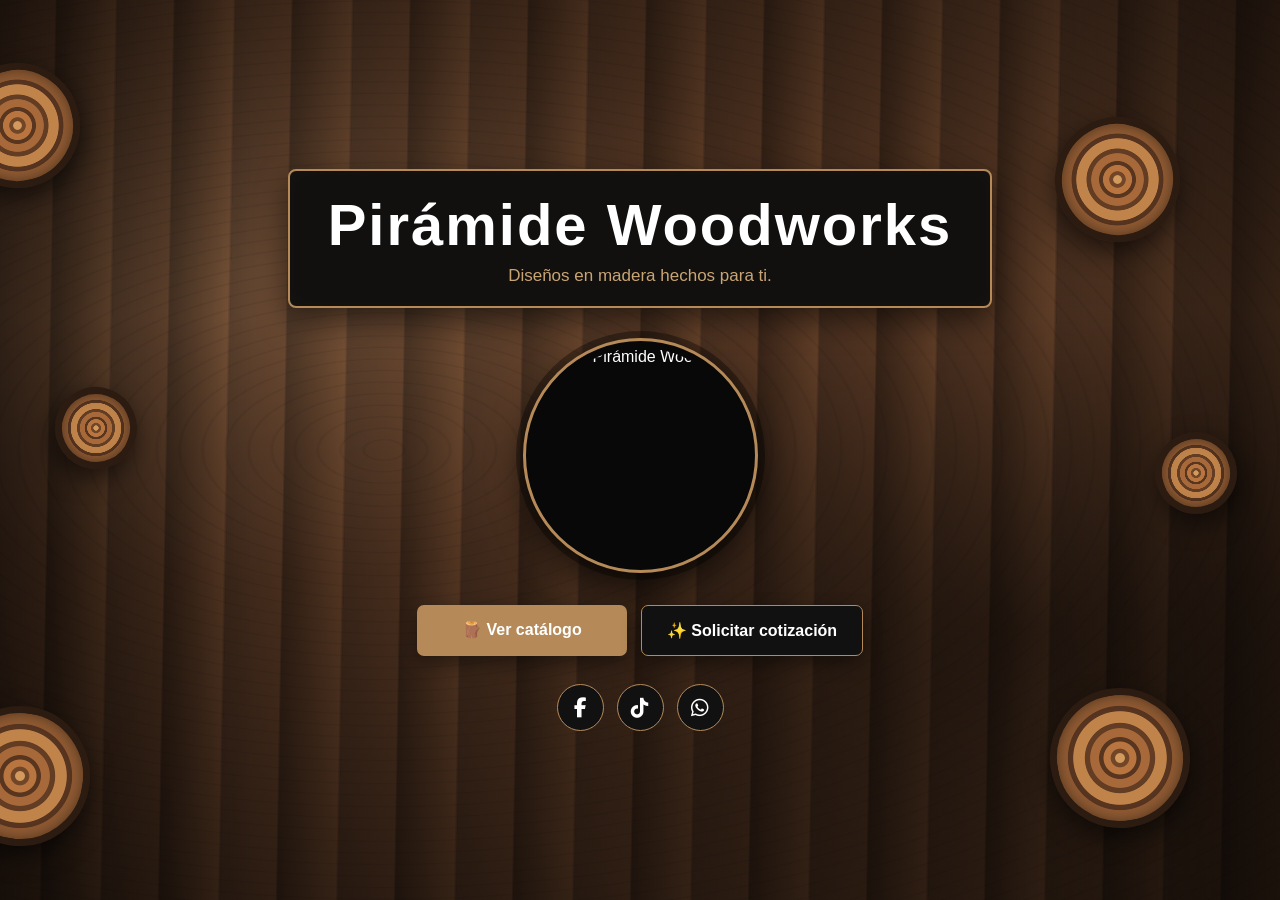
==== index.html @ f096bdb3 "Add files via upload" ====
<!DOCTYPE html>
<html lang="es">

<head>
    <meta charset="UTF-8">
    <meta name="viewport" content="width=device-width, initial-scale=1.0">

    <title>Pirámide Woodworks</title>

    <link rel="stylesheet"
        href="https://cdnjs.cloudflare.com/ajax/libs/font-awesome/6.5.2/css/all.min.css">

    <style>
        * {
            box-sizing: border-box;
            margin: 0;
            padding: 0;
        }

        body {
            font-family: Arial, sans-serif;
            color: #fff;
            min-height: 100vh;
            background: #17120e;
        }

        /* =========================
           FONDO DE MADERA
        ========================== */

        .portada {
            min-height: 100vh;
            position: relative;
            overflow: hidden;

            background:
                radial-gradient(
                    ellipse at 20% 30%,
                    rgba(255, 220, 170, 0.12),
                    transparent 35%
                ),
                radial-gradient(
                    ellipse at 80% 70%,
                    rgba(0, 0, 0, 0.45),
                    transparent 40%
                ),
                repeating-linear-gradient(
                    91deg,
                    #4a3020 0px,
                    #5b3a25 55px,
                    #3b2619 57px,
                    #68432a 115px,
                    #452c1d 118px
                );
        }

        /* Vetas irregulares */

        .portada::before {
            content: "";
            position: absolute;
            inset: 0;

            background:
                repeating-radial-gradient(
                    ellipse at 30% 50%,
                    transparent 0px,
                    transparent 18px,
                    rgba(30, 16, 8, 0.12) 20px,
                    transparent 23px
                );

            opacity: .7;
            mix-blend-mode: multiply;
            pointer-events: none;
        }

        /* Oscurecimiento elegante */

        .portada::after {
            content: "";
            position: absolute;
            inset: 0;
            background:
                linear-gradient(
                    90deg,
                    rgba(0,0,0,.45),
                    transparent 20%,
                    transparent 80%,
                    rgba(0,0,0,.45)
                ),
                linear-gradient(
                    180deg,
                    rgba(0,0,0,.35),
                    transparent 35%,
                    rgba(0,0,0,.5)
                );
            pointer-events: none;
        }

        /* =========================
           TRONCOS LATERALES
        ========================== */

        .troncos {
            position: absolute;
            top: 0;
            bottom: 0;
            width: 180px;
            z-index: 2;
            pointer-events: none;
        }

        .izquierda {
            left: 0;
        }

        .derecha {
            right: 0;
        }

        .corte-tronco {
            position: absolute;
            border-radius: 50%;

            background:
                radial-gradient(
                    ellipse at center,
                    #d29a5c 0 5%,
                    #704528 6% 10%,
                    #b8753f 11% 18%,
                    #58351f 19% 23%,
                    #a8693a 24% 33%,
                    #633c24 34% 39%,
                    #c0844b 40% 52%,
                    #56341f 53% 58%,
                    #8d5932 59% 72%,
                    #45291a 73% 100%
                );

            border: 7px solid #2b1b11;

            box-shadow:
                0 10px 25px rgba(0,0,0,.55),
                inset 0 0 12px rgba(0,0,0,.4);
        }

        .corte-tronco:nth-child(1) {
            width: 125px;
            height: 125px;
            top: 7%;
            left: -45px;
            transform: rotate(-14deg);
        }

        .corte-tronco:nth-child(2) {
            width: 82px;
            height: 82px;
            top: 43%;
            left: 55px;
            transform: rotate(20deg);
        }

        .corte-tronco:nth-child(3) {
            width: 140px;
            height: 140px;
            bottom: 6%;
            left: -50px;
            transform: rotate(9deg);
        }

        .derecha .corte-tronco:nth-child(1) {
            top: 13%;
            right: -45px;
            transform: rotate(15deg);
        }

        .derecha .corte-tronco:nth-child(2) {
            top: 48%;
            right: 55px;
            transform: rotate(-18deg);
        }

        .derecha .corte-tronco:nth-child(3) {
            bottom: 8%;
            right: -50px;
            transform: rotate(-10deg);
        }

        /* =========================
           CONTENIDO
        ========================== */

        .contenido {
            position: relative;
            z-index: 5;

            min-height: 100vh;
            width: min(850px, calc(100% - 40px));

            margin: auto;
            padding: 45px 20px;

            display: flex;
            flex-direction: column;
            align-items: center;
            justify-content: center;

            text-align: center;
        }

        /* =========================
           PLACA NEGRA
        ========================== */

        .placa {
            background: #11100f;

            border: 2px solid #b58a58;
            border-radius: 8px;

            padding: 20px 38px;

            box-shadow:
                0 12px 30px rgba(0,0,0,.55),
                inset 0 0 20px rgba(255,255,255,.025);

            margin-bottom: 30px;
        }

        .placa h1 {
            font-size: clamp(34px, 7vw, 58px);
            letter-spacing: 2px;
            color: #fff;
        }

        .placa p {
            margin-top: 8px;
            color: #c9a574;
            font-size: 17px;
        }

        /* =========================
           LOGO
        ========================== */

        .logo-contenedor {
            width: 235px;
            height: 235px;

            padding: 7px;
            border-radius: 50%;

            background: #080808;

            border: 3px solid #b58a58;

            box-shadow:
                0 15px 35px rgba(0,0,0,.65),
                0 0 0 7px rgba(0,0,0,.35);

            margin-bottom: 32px;
        }

        .logo-contenedor img {
            width: 100%;
            height: 100%;

            display: block;

            border-radius: 50%;

            object-fit: cover;
        }

        /* =========================
           BOTONES
        ========================== */

        .botones {
            display: flex;
            flex-wrap: wrap;
            justify-content: center;
            gap: 14px;

            margin-bottom: 28px;
        }

        .boton {
            min-width: 210px;

            padding: 15px 25px;

            border-radius: 7px;

            text-decoration: none;

            font-size: 16px;
            font-weight: bold;

            transition: .2s;

            box-shadow: 0 7px 18px rgba(0,0,0,.4);
        }

        .boton:hover {
            transform: translateY(-3px);
        }

        .catalogo {
            background: #b58a58;
            color: #fff;
        }

        .cotizacion {
            background: #111;
            color: #fff;
            border: 1px solid #b58a58;
        }

        /* =========================
           REDES
        ========================== */

        .redes {
            display: flex;
            gap: 13px;
        }

        .red-social {
            width: 47px;
            height: 47px;

            display: flex;
            align-items: center;
            justify-content: center;

            border-radius: 50%;

            background: #111;
            color: #fff;

            border: 1px solid #b58a58;

            text-decoration: none;

            font-size: 20px;

            transition: .2s;
        }

        .red-social:hover {
            transform: translateY(-3px);
            background: #b58a58;
        }

        /* =========================
           CELULAR
        ========================== */

        @media (max-width: 650px) {

            .troncos {
                width: 85px;
                opacity: .75;
            }

            .corte-tronco {
                width: 75px !important;
                height: 75px !important;
            }

            .troncos .corte-tronco:nth-child(2) {
                display: none;
            }

            .contenido {
                width: calc(100% - 25px);
                padding: 35px 10px;
            }

            .placa {
                padding: 18px 15px;
            }

            .placa h1 {
                font-size: 34px;
            }

            .logo-contenedor {
                width: 190px;
                height: 190px;
            }

            .botones {
                flex-direction: column;
                width: 100%;
                max-width: 300px;
            }

            .boton {
                width: 100%;
            }
        }
    </style>
</head>

<body>

    <div class="portada">

        <!-- TRONCOS -->
        <div class="troncos izquierda">
            <div class="corte-tronco"></div>
            <div class="corte-tronco"></div>
            <div class="corte-tronco"></div>
        </div>

        <div class="troncos derecha">
            <div class="corte-tronco"></div>
            <div class="corte-tronco"></div>
            <div class="corte-tronco"></div>
        </div>

        <!-- CONTENIDO -->
        <main class="contenido">

            <div class="placa">
                <h1>Pirámide Woodworks</h1>
                <p>Diseños en madera hechos para ti.</p>
            </div>

            <div class="logo-contenedor">
                <img src="imagenes/logo.jpeg"
                     alt="Logo Pirámide Woodworks">
            </div>

            <div class="botones">

                <a href="catalogo.html"
                   class="boton catalogo">
                    🪵 Ver catálogo
                </a>

                <a href="Cotizacion.html"
                   class="boton cotizacion">
                    ✨ Solicitar cotización
                </a>

            </div>

            <div class="redes">

                <a href="https://www.facebook.com/share/19JBxtRajm/"
                   target="_blank"
                   class="red-social"
                   aria-label="Facebook">
                    <i class="fa-brands fa-facebook-f"></i>
                </a>

                <a href="https://www.tiktok.com/@pirmide.woodworks?_r=1&_t=ZS-99ytydtc2sP"
                   target="_blank"
                   class="red-social"
                   aria-label="TikTok">
                    <i class="fa-brands fa-tiktok"></i>
                </a>

                <a href="https://wa.me/528991194289"
                   target="_blank"
                   class="red-social"
                   aria-label="WhatsApp">
                    <i class="fa-brands fa-whatsapp"></i>
                </a>

            </div>

        </main>

    </div>

</body>

</html>
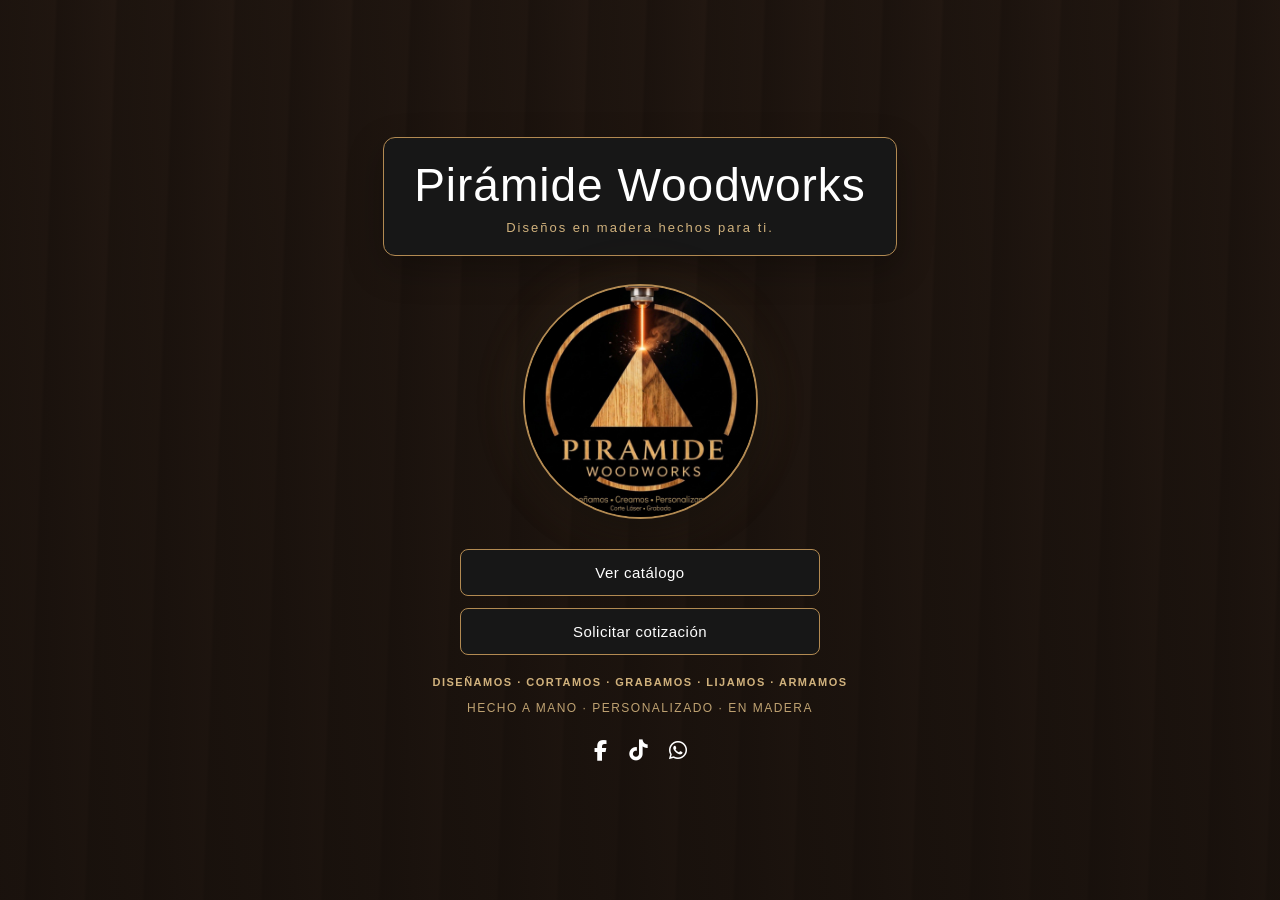
==== commit d2c29333: "Add files via upload" ====
--- a/index.html
+++ b/index.html
@@ -1,405 +1,187 @@
 <!DOCTYPE html>
 <html lang="es">
-
 <head>
     <meta charset="UTF-8">
     <meta name="viewport" content="width=device-width, initial-scale=1.0">
 
     <title>Pirámide Woodworks</title>
 
-    <link rel="stylesheet"
-        href="https://cdnjs.cloudflare.com/ajax/libs/font-awesome/6.5.2/css/all.min.css">
+    <link
+        rel="stylesheet"
+        href="https://cdnjs.cloudflare.com/ajax/libs/font-awesome/6.5.2/css/all.min.css"
+    >
 
     <style>
+        :root {
+            --negro: #171717;
+            --blanco: #ffffff;
+            --dorado: #b28a52;
+            --dorado-claro: #d1b27d;
+        }
+
         * {
             box-sizing: border-box;
+        }
+
+        body {
             margin: 0;
-            padding: 0;
-        }
-
-        body {
-            font-family: Arial, sans-serif;
-            color: #fff;
             min-height: 100vh;
-            background: #17120e;
-        }
-
-        /* =========================
-           FONDO DE MADERA
-        ========================== */
+            background:
+                linear-gradient(
+                    rgba(20, 14, 10, 0.78),
+                    rgba(20, 14, 10, 0.88)
+                ),
+                repeating-linear-gradient(
+                    92deg,
+                    #3a281d 0px,
+                    #493225 55px,
+                    #34231a 58px,
+                    #52382a 115px,
+                    #39271c 118px
+                );
+            color: var(--blanco);
+            font-family: "Segoe UI", Arial, sans-serif;
+        }
 
         .portada {
             min-height: 100vh;
-            position: relative;
-            overflow: hidden;
-
-            background:
-                radial-gradient(
-                    ellipse at 20% 30%,
-                    rgba(255, 220, 170, 0.12),
-                    transparent 35%
-                ),
-                radial-gradient(
-                    ellipse at 80% 70%,
-                    rgba(0, 0, 0, 0.45),
-                    transparent 40%
-                ),
-                repeating-linear-gradient(
-                    91deg,
-                    #4a3020 0px,
-                    #5b3a25 55px,
-                    #3b2619 57px,
-                    #68432a 115px,
-                    #452c1d 118px
-                );
-        }
-
-        /* Vetas irregulares */
-
-        .portada::before {
-            content: "";
-            position: absolute;
-            inset: 0;
-
-            background:
-                repeating-radial-gradient(
-                    ellipse at 30% 50%,
-                    transparent 0px,
-                    transparent 18px,
-                    rgba(30, 16, 8, 0.12) 20px,
-                    transparent 23px
-                );
-
-            opacity: .7;
-            mix-blend-mode: multiply;
-            pointer-events: none;
-        }
-
-        /* Oscurecimiento elegante */
-
-        .portada::after {
-            content: "";
-            position: absolute;
-            inset: 0;
-            background:
-                linear-gradient(
-                    90deg,
-                    rgba(0,0,0,.45),
-                    transparent 20%,
-                    transparent 80%,
-                    rgba(0,0,0,.45)
-                ),
-                linear-gradient(
-                    180deg,
-                    rgba(0,0,0,.35),
-                    transparent 35%,
-                    rgba(0,0,0,.5)
-                );
-            pointer-events: none;
-        }
-
-        /* =========================
-           TRONCOS LATERALES
-        ========================== */
-
-        .troncos {
-            position: absolute;
-            top: 0;
-            bottom: 0;
-            width: 180px;
-            z-index: 2;
-            pointer-events: none;
-        }
-
-        .izquierda {
-            left: 0;
-        }
-
-        .derecha {
-            right: 0;
-        }
-
-        .corte-tronco {
-            position: absolute;
-            border-radius: 50%;
-
-            background:
-                radial-gradient(
-                    ellipse at center,
-                    #d29a5c 0 5%,
-                    #704528 6% 10%,
-                    #b8753f 11% 18%,
-                    #58351f 19% 23%,
-                    #a8693a 24% 33%,
-                    #633c24 34% 39%,
-                    #c0844b 40% 52%,
-                    #56341f 53% 58%,
-                    #8d5932 59% 72%,
-                    #45291a 73% 100%
-                );
-
-            border: 7px solid #2b1b11;
-
-            box-shadow:
-                0 10px 25px rgba(0,0,0,.55),
-                inset 0 0 12px rgba(0,0,0,.4);
-        }
-
-        .corte-tronco:nth-child(1) {
-            width: 125px;
-            height: 125px;
-            top: 7%;
-            left: -45px;
-            transform: rotate(-14deg);
-        }
-
-        .corte-tronco:nth-child(2) {
-            width: 82px;
-            height: 82px;
-            top: 43%;
-            left: 55px;
-            transform: rotate(20deg);
-        }
-
-        .corte-tronco:nth-child(3) {
-            width: 140px;
-            height: 140px;
-            bottom: 6%;
-            left: -50px;
-            transform: rotate(9deg);
-        }
-
-        .derecha .corte-tronco:nth-child(1) {
-            top: 13%;
-            right: -45px;
-            transform: rotate(15deg);
-        }
-
-        .derecha .corte-tronco:nth-child(2) {
-            top: 48%;
-            right: 55px;
-            transform: rotate(-18deg);
-        }
-
-        .derecha .corte-tronco:nth-child(3) {
-            bottom: 8%;
-            right: -50px;
-            transform: rotate(-10deg);
-        }
-
-        /* =========================
-           CONTENIDO
-        ========================== */
-
-        .contenido {
-            position: relative;
-            z-index: 5;
-
-            min-height: 100vh;
-            width: min(850px, calc(100% - 40px));
-
-            margin: auto;
-            padding: 45px 20px;
-
-            display: flex;
-            flex-direction: column;
+            display: flex;
             align-items: center;
             justify-content: center;
-
+            padding: 35px 20px;
+        }
+
+        .contenido {
+            width: 100%;
+            max-width: 650px;
             text-align: center;
         }
 
-        /* =========================
-           PLACA NEGRA
-        ========================== */
-
         .placa {
-            background: #11100f;
-
-            border: 2px solid #b58a58;
-            border-radius: 8px;
-
-            padding: 20px 38px;
-
-            box-shadow:
-                0 12px 30px rgba(0,0,0,.55),
-                inset 0 0 20px rgba(255,255,255,.025);
-
+            display: inline-block;
+            background: rgba(23, 23, 23, 0.96);
+            border: 1px solid var(--dorado);
+            border-radius: 12px;
+            padding: 20px 30px;
+            margin-bottom: 28px;
+            box-shadow: 0 12px 35px rgba(0, 0, 0, 0.25);
+        }
+
+        .placa h1 {
+            margin: 0;
+            font-size: clamp(30px, 7vw, 46px);
+            font-weight: 500;
+            letter-spacing: 1px;
+        }
+
+        .placa p {
+            margin: 8px 0 0;
+            color: var(--dorado-claro);
+            font-size: 13px;
+            letter-spacing: 2px;
+        }
+
+        .logo-contenedor {
+            display: flex;
+            justify-content: center;
             margin-bottom: 30px;
         }
 
-        .placa h1 {
-            font-size: clamp(34px, 7vw, 58px);
-            letter-spacing: 2px;
-            color: #fff;
-        }
-
-        .placa p {
-            margin-top: 8px;
-            color: #c9a574;
-            font-size: 17px;
-        }
-
-        /* =========================
-           LOGO
-        ========================== */
-
-        .logo-contenedor {
+        .logo-contenedor img {
             width: 235px;
             height: 235px;
-
-            padding: 7px;
+            object-fit: cover;
             border-radius: 50%;
-
-            background: #080808;
-
-            border: 3px solid #b58a58;
-
+            border: 2px solid var(--dorado);
+            background: #111;
             box-shadow:
-                0 15px 35px rgba(0,0,0,.65),
-                0 0 0 7px rgba(0,0,0,.35);
-
-            margin-bottom: 32px;
-        }
-
-        .logo-contenedor img {
-            width: 100%;
-            height: 100%;
-
+                0 10px 35px rgba(0, 0, 0, 0.35),
+                0 0 55px rgba(178, 138, 82, 0.12);
+        }
+
+        .botones {
+            display: flex;
+            flex-direction: column;
+            gap: 12px;
+            max-width: 360px;
+            margin: 0 auto 18px;
+        }
+
+        .boton {
             display: block;
-
-            border-radius: 50%;
-
-            object-fit: cover;
-        }
-
-        /* =========================
-           BOTONES
-        ========================== */
-
-        .botones {
-            display: flex;
-            flex-wrap: wrap;
+            padding: 14px 20px;
+            background: var(--negro);
+            color: white;
+            text-decoration: none;
+            border: 1px solid var(--dorado);
+            border-radius: 8px;
+            font-size: 15px;
+            letter-spacing: 0.5px;
+            transition: 0.25s ease;
+        }
+
+        .boton:hover {
+            background: #252525;
+            color: var(--dorado-claro);
+            transform: translateY(-2px);
+        }
+
+        .proceso {
+            margin: 5px auto 8px;
+            max-width: 520px;
+            color: var(--dorado-claro);
+            font-size: 11px;
+            font-weight: 600;
+            letter-spacing: 1.5px;
+            line-height: 1.8;
+            text-transform: uppercase;
+        }
+
+        .frase {
+            margin: 0 0 24px;
+            color: var(--dorado-claro);
+            font-size: 12px;
+            letter-spacing: 1.5px;
+            text-transform: uppercase;
+            opacity: 0.9;
+        }
+
+        .redes {
+            display: flex;
             justify-content: center;
-            gap: 14px;
-
-            margin-bottom: 28px;
-        }
-
-        .boton {
-            min-width: 210px;
-
-            padding: 15px 25px;
-
-            border-radius: 7px;
-
-            text-decoration: none;
-
-            font-size: 16px;
-            font-weight: bold;
-
-            transition: .2s;
-
-            box-shadow: 0 7px 18px rgba(0,0,0,.4);
-        }
-
-        .boton:hover {
-            transform: translateY(-3px);
-        }
-
-        .catalogo {
-            background: #b58a58;
-            color: #fff;
-        }
-
-        .cotizacion {
-            background: #111;
-            color: #fff;
-            border: 1px solid #b58a58;
-        }
-
-        /* =========================
-           REDES
-        ========================== */
-
-        .redes {
-            display: flex;
-            gap: 13px;
-        }
-
-        .red-social {
-            width: 47px;
-            height: 47px;
-
-            display: flex;
-            align-items: center;
-            justify-content: center;
-
-            border-radius: 50%;
-
-            background: #111;
-            color: #fff;
-
-            border: 1px solid #b58a58;
-
-            text-decoration: none;
-
-            font-size: 20px;
-
-            transition: .2s;
-        }
-
-        .red-social:hover {
-            transform: translateY(-3px);
-            background: #b58a58;
-        }
-
-        /* =========================
-           CELULAR
-        ========================== */
-
-        @media (max-width: 650px) {
-
-            .troncos {
-                width: 85px;
-                opacity: .75;
-            }
-
-            .corte-tronco {
-                width: 75px !important;
-                height: 75px !important;
-            }
-
-            .troncos .corte-tronco:nth-child(2) {
-                display: none;
-            }
-
-            .contenido {
-                width: calc(100% - 25px);
-                padding: 35px 10px;
+            gap: 22px;
+        }
+
+        .redes a {
+            color: white;
+            font-size: 21px;
+            transition: 0.25s ease;
+        }
+
+        .redes a:hover {
+            color: var(--dorado-claro);
+            transform: translateY(-2px);
+        }
+
+        @media (max-width: 480px) {
+            .portada {
+                padding: 25px 15px;
             }
 
             .placa {
-                padding: 18px 15px;
-            }
-
-            .placa h1 {
-                font-size: 34px;
-            }
-
-            .logo-contenedor {
-                width: 190px;
-                height: 190px;
-            }
-
-            .botones {
-                flex-direction: column;
-                width: 100%;
-                max-width: 300px;
-            }
-
-            .boton {
-                width: 100%;
+                padding: 17px 20px;
+                margin-bottom: 24px;
+            }
+
+            .logo-contenedor img {
+                width: 205px;
+                height: 205px;
+            }
+
+            .proceso {
+                font-size: 10px;
+                letter-spacing: 1.2px;
+                padding: 0 10px;
             }
         }
     </style>
@@ -409,20 +191,6 @@
 
     <div class="portada">
 
-        <!-- TRONCOS -->
-        <div class="troncos izquierda">
-            <div class="corte-tronco"></div>
-            <div class="corte-tronco"></div>
-            <div class="corte-tronco"></div>
-        </div>
-
-        <div class="troncos derecha">
-            <div class="corte-tronco"></div>
-            <div class="corte-tronco"></div>
-            <div class="corte-tronco"></div>
-        </div>
-
-        <!-- CONTENIDO -->
         <main class="contenido">
 
             <div class="placa">
@@ -431,45 +199,56 @@
             </div>
 
             <div class="logo-contenedor">
-                <img src="imagenes/logo.jpeg"
-                     alt="Logo Pirámide Woodworks">
+                <img
+                    src="imagenes/logo.jpeg"
+                    alt="Logo Pirámide Woodworks"
+                >
             </div>
 
             <div class="botones">
 
-                <a href="catalogo.html"
-                   class="boton catalogo">
-                    🪵 Ver catálogo
-                </a>
-
-                <a href="Cotizacion.html"
-                   class="boton cotizacion">
-                    ✨ Solicitar cotización
-                </a>
-
-            </div>
+                <a href="catalogo.html" class="boton">
+                    Ver catálogo
+                </a>
+
+                <a href="cotizacion.html" class="boton">
+                    Solicitar cotización
+                </a>
+
+            </div>
+
+            <p class="proceso">
+                DISEÑAMOS · CORTAMOS · GRABAMOS · LIJAMOS · ARMAMOS
+            </p>
+
+            <p class="frase">
+                Hecho a mano · Personalizado · En madera
+            </p>
 
             <div class="redes">
 
-                <a href="https://www.facebook.com/share/19JBxtRajm/"
-                   target="_blank"
-                   class="red-social"
-                   aria-label="Facebook">
-                    <i class="fa-brands fa-facebook-f"></i>
-                </a>
-
-                <a href="https://www.tiktok.com/@pirmide.woodworks?_r=1&_t=ZS-99ytydtc2sP"
-                   target="_blank"
-                   class="red-social"
-                   aria-label="TikTok">
-                    <i class="fa-brands fa-tiktok"></i>
-                </a>
-
-                <a href="https://wa.me/528991194289"
-                   target="_blank"
-                   class="red-social"
-                   aria-label="WhatsApp">
-                    <i class="fa-brands fa-whatsapp"></i>
+                <a
+                    href="https://www.facebook.com/share/19JBxtRajm/"
+                    target="_blank"
+                    aria-label="Facebook"
+                >
+                    <i class="fab fa-facebook-f"></i>
+                </a>
+
+                <a
+                    href="https://www.tiktok.com/@pirmide.woodworks?_r=1&_t=ZS-99ytydtc2sP"
+                    target="_blank"
+                    aria-label="TikTok"
+                >
+                    <i class="fab fa-tiktok"></i>
+                </a>
+
+                <a
+                    href="https://wa.me/528991194289"
+                    target="_blank"
+                    aria-label="WhatsApp"
+                >
+                    <i class="fab fa-whatsapp"></i>
                 </a>
 
             </div>
@@ -479,5 +258,4 @@
     </div>
 
 </body>
-
 </html>
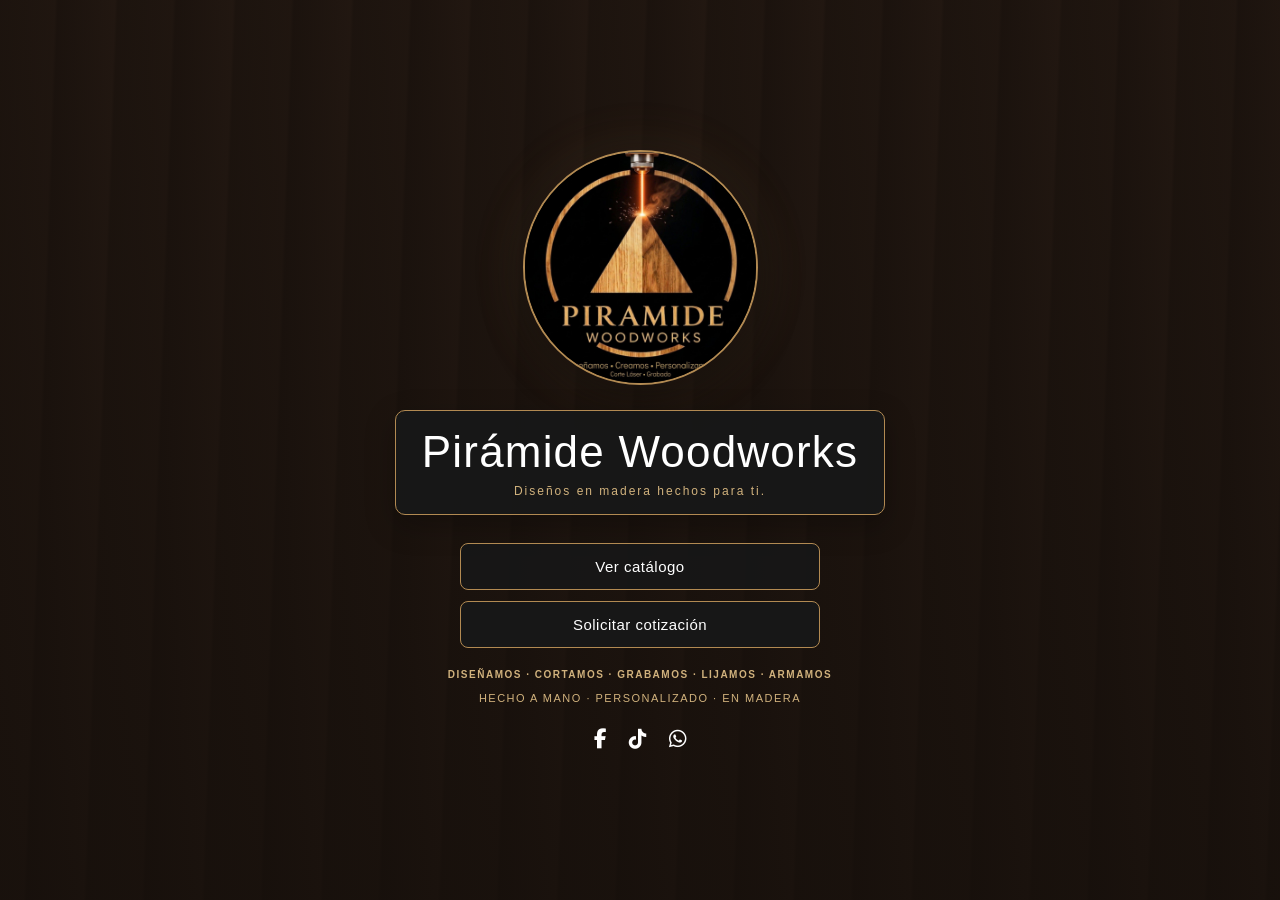
==== commit 3244f9f7: "Add files via upload" ====
--- a/index.html
+++ b/index.html
@@ -12,6 +12,7 @@
     >
 
     <style>
+
         :root {
             --negro: #171717;
             --blanco: #ffffff;
@@ -26,10 +27,11 @@
         body {
             margin: 0;
             min-height: 100vh;
+
             background:
                 linear-gradient(
                     rgba(20, 14, 10, 0.78),
-                    rgba(20, 14, 10, 0.88)
+                    rgba(20, 14, 10, 0.90)
                 ),
                 repeating-linear-gradient(
                     92deg,
@@ -39,223 +41,477 @@
                     #52382a 115px,
                     #39271c 118px
                 );
+
             color: var(--blanco);
             font-family: "Segoe UI", Arial, sans-serif;
         }
 
+
+        /* =========================
+           PORTADA
+        ========================= */
+
         .portada {
             min-height: 100vh;
+
             display: flex;
             align-items: center;
             justify-content: center;
+
             padding: 35px 20px;
         }
+
 
         .contenido {
             width: 100%;
             max-width: 650px;
+
             text-align: center;
         }
 
-        .placa {
-            display: inline-block;
-            background: rgba(23, 23, 23, 0.96);
-            border: 1px solid var(--dorado);
-            border-radius: 12px;
-            padding: 20px 30px;
-            margin-bottom: 28px;
-            box-shadow: 0 12px 35px rgba(0, 0, 0, 0.25);
-        }
-
-        .placa h1 {
-            margin: 0;
-            font-size: clamp(30px, 7vw, 46px);
-            font-weight: 500;
-            letter-spacing: 1px;
-        }
-
-        .placa p {
-            margin: 8px 0 0;
-            color: var(--dorado-claro);
-            font-size: 13px;
-            letter-spacing: 2px;
-        }
+
+        /* =========================
+           LOGO
+        ========================= */
 
         .logo-contenedor {
             display: flex;
             justify-content: center;
-            margin-bottom: 30px;
-        }
+
+            margin-bottom: 25px;
+
+            animation:
+                aparecerLogo 0.8s ease-out both;
+        }
+
 
         .logo-contenedor img {
             width: 235px;
             height: 235px;
+
             object-fit: cover;
+
             border-radius: 50%;
+
             border: 2px solid var(--dorado);
+
             background: #111;
+
             box-shadow:
-                0 10px 35px rgba(0, 0, 0, 0.35),
-                0 0 55px rgba(178, 138, 82, 0.12);
-        }
+                0 12px 40px rgba(0, 0, 0, 0.40),
+                0 0 55px rgba(178, 138, 82, 0.14);
+        }
+
+
+        /* =========================
+           MARCA
+        ========================= */
+
+        .placa {
+            display: inline-block;
+
+            background: rgba(23, 23, 23, 0.96);
+
+            border: 1px solid var(--dorado);
+
+            border-radius: 10px;
+
+            padding: 16px 26px;
+
+            margin-bottom: 28px;
+
+            box-shadow:
+                0 10px 30px rgba(0, 0, 0, 0.25);
+
+            animation:
+                aparecer 0.7s ease-out both;
+        }
+
+
+        .placa h1 {
+            margin: 0;
+
+            font-size: clamp(28px, 7vw, 44px);
+
+            font-weight: 500;
+
+            letter-spacing: 1.2px;
+        }
+
+
+        .placa p {
+            margin: 7px 0 0;
+
+            color: var(--dorado-claro);
+
+            font-size: 12px;
+
+            letter-spacing: 2px;
+        }
+
+
+        /* =========================
+           BOTONES
+        ========================= */
 
         .botones {
             display: flex;
             flex-direction: column;
-            gap: 12px;
+
+            gap: 11px;
+
             max-width: 360px;
+
             margin: 0 auto 18px;
-        }
+
+            animation:
+                aparecer 0.9s ease-out both;
+        }
+
 
         .boton {
             display: block;
+
             padding: 14px 20px;
+
             background: var(--negro);
+
             color: white;
+
             text-decoration: none;
+
             border: 1px solid var(--dorado);
+
             border-radius: 8px;
+
             font-size: 15px;
+
             letter-spacing: 0.5px;
-            transition: 0.25s ease;
-        }
+
+            transition:
+                background 0.25s ease,
+                color 0.25s ease,
+                transform 0.25s ease;
+        }
+
+
+        .boton:first-child {
+            background: rgba(23, 23, 23, 0.98);
+        }
+
 
         .boton:hover {
             background: #252525;
+
             color: var(--dorado-claro);
+
             transform: translateY(-2px);
         }
+
+
+        /* =========================
+           PROCESO
+        ========================= */
 
         .proceso {
             margin: 5px auto 8px;
+
             max-width: 520px;
+
             color: var(--dorado-claro);
-            font-size: 11px;
+
+            font-size: 10px;
+
             font-weight: 600;
+
             letter-spacing: 1.5px;
+
             line-height: 1.8;
+
             text-transform: uppercase;
-        }
+
+            opacity: 0.85;
+
+            animation:
+                aparecer 1s ease-out both;
+        }
+
 
         .frase {
             margin: 0 0 24px;
+
             color: var(--dorado-claro);
-            font-size: 12px;
+
+            font-size: 11px;
+
             letter-spacing: 1.5px;
+
             text-transform: uppercase;
-            opacity: 0.9;
-        }
+
+            opacity: 0.75;
+
+            animation:
+                aparecer 1.1s ease-out both;
+        }
+
+
+        /* =========================
+           REDES
+        ========================= */
 
         .redes {
             display: flex;
+
             justify-content: center;
+
             gap: 22px;
-        }
+
+            animation:
+                aparecer 1.2s ease-out both;
+        }
+
 
         .redes a {
             color: white;
-            font-size: 21px;
-            transition: 0.25s ease;
-        }
+
+            font-size: 20px;
+
+            transition:
+                color 0.25s ease,
+                transform 0.25s ease;
+        }
+
 
         .redes a:hover {
             color: var(--dorado-claro);
+
             transform: translateY(-2px);
         }
 
+
+        /* =========================
+           ANIMACIONES
+        ========================= */
+
+        @keyframes aparecerLogo {
+
+            from {
+                opacity: 0;
+
+                transform:
+                    scale(0.95)
+                    translateY(12px);
+            }
+
+            to {
+                opacity: 1;
+
+                transform:
+                    scale(1)
+                    translateY(0);
+            }
+
+        }
+
+
+        @keyframes aparecer {
+
+            from {
+                opacity: 0;
+
+                transform:
+                    translateY(10px);
+            }
+
+            to {
+                opacity: 1;
+
+                transform:
+                    translateY(0);
+            }
+
+        }
+
+
+        /* =========================
+           MOVIL
+        ========================= */
+
         @media (max-width: 480px) {
+
             .portada {
                 padding: 25px 15px;
             }
 
-            .placa {
-                padding: 17px 20px;
-                margin-bottom: 24px;
-            }
+
+            .logo-contenedor {
+                margin-bottom: 22px;
+            }
+
 
             .logo-contenedor img {
                 width: 205px;
                 height: 205px;
             }
 
+
+            .placa {
+                padding: 15px 20px;
+
+                margin-bottom: 24px;
+            }
+
+
+            .placa h1 {
+                font-size: 28px;
+            }
+
+
+            .placa p {
+                font-size: 11px;
+
+                letter-spacing: 1.6px;
+            }
+
+
             .proceso {
+                font-size: 9px;
+
+                letter-spacing: 1.1px;
+
+                padding: 0 10px;
+            }
+
+
+            .frase {
                 font-size: 10px;
-                letter-spacing: 1.2px;
-                padding: 0 10px;
-            }
-        }
+            }
+
+        }
+
     </style>
+
 </head>
 
+
 <body>
 
+
     <div class="portada">
 
+
         <main class="contenido">
 
-            <div class="placa">
-                <h1>Pirámide Woodworks</h1>
-                <p>Diseños en madera hechos para ti.</p>
-            </div>
+
+            <!-- LOGO -->
 
             <div class="logo-contenedor">
+
                 <img
                     src="imagenes/logo.jpeg"
                     alt="Logo Pirámide Woodworks"
                 >
+
             </div>
 
+
+            <!-- MARCA -->
+
+            <div class="placa">
+
+                <h1>
+                    Pirámide Woodworks
+                </h1>
+
+                <p>
+                    Diseños en madera hechos para ti.
+                </p>
+
+            </div>
+
+
+            <!-- BOTONES -->
+
             <div class="botones">
 
-                <a href="catalogo.html" class="boton">
+                <a
+                    href="catalogo.html"
+                    class="boton"
+                >
                     Ver catálogo
                 </a>
 
-                <a href="cotizacion.html" class="boton">
+
+                <a
+                    href="cotizacion.html"
+                    class="boton"
+                >
                     Solicitar cotización
                 </a>
 
             </div>
+
+
+            <!-- PROCESO -->
 
             <p class="proceso">
                 DISEÑAMOS · CORTAMOS · GRABAMOS · LIJAMOS · ARMAMOS
             </p>
 
+
             <p class="frase">
                 Hecho a mano · Personalizado · En madera
             </p>
 
+
+            <!-- REDES -->
+
             <div class="redes">
+
 
                 <a
                     href="https://www.facebook.com/share/19JBxtRajm/"
                     target="_blank"
                     aria-label="Facebook"
                 >
+
                     <i class="fab fa-facebook-f"></i>
+
                 </a>
+
 
                 <a
                     href="https://www.tiktok.com/@pirmide.woodworks?_r=1&_t=ZS-99ytydtc2sP"
                     target="_blank"
                     aria-label="TikTok"
                 >
+
                     <i class="fab fa-tiktok"></i>
+
                 </a>
+
 
                 <a
                     href="https://wa.me/528991194289"
                     target="_blank"
                     aria-label="WhatsApp"
                 >
+
                     <i class="fab fa-whatsapp"></i>
+
                 </a>
 
+
             </div>
 
+
         </main>
 
+
     </div>
 
+
 </body>
-</html>+
+</html>
+
